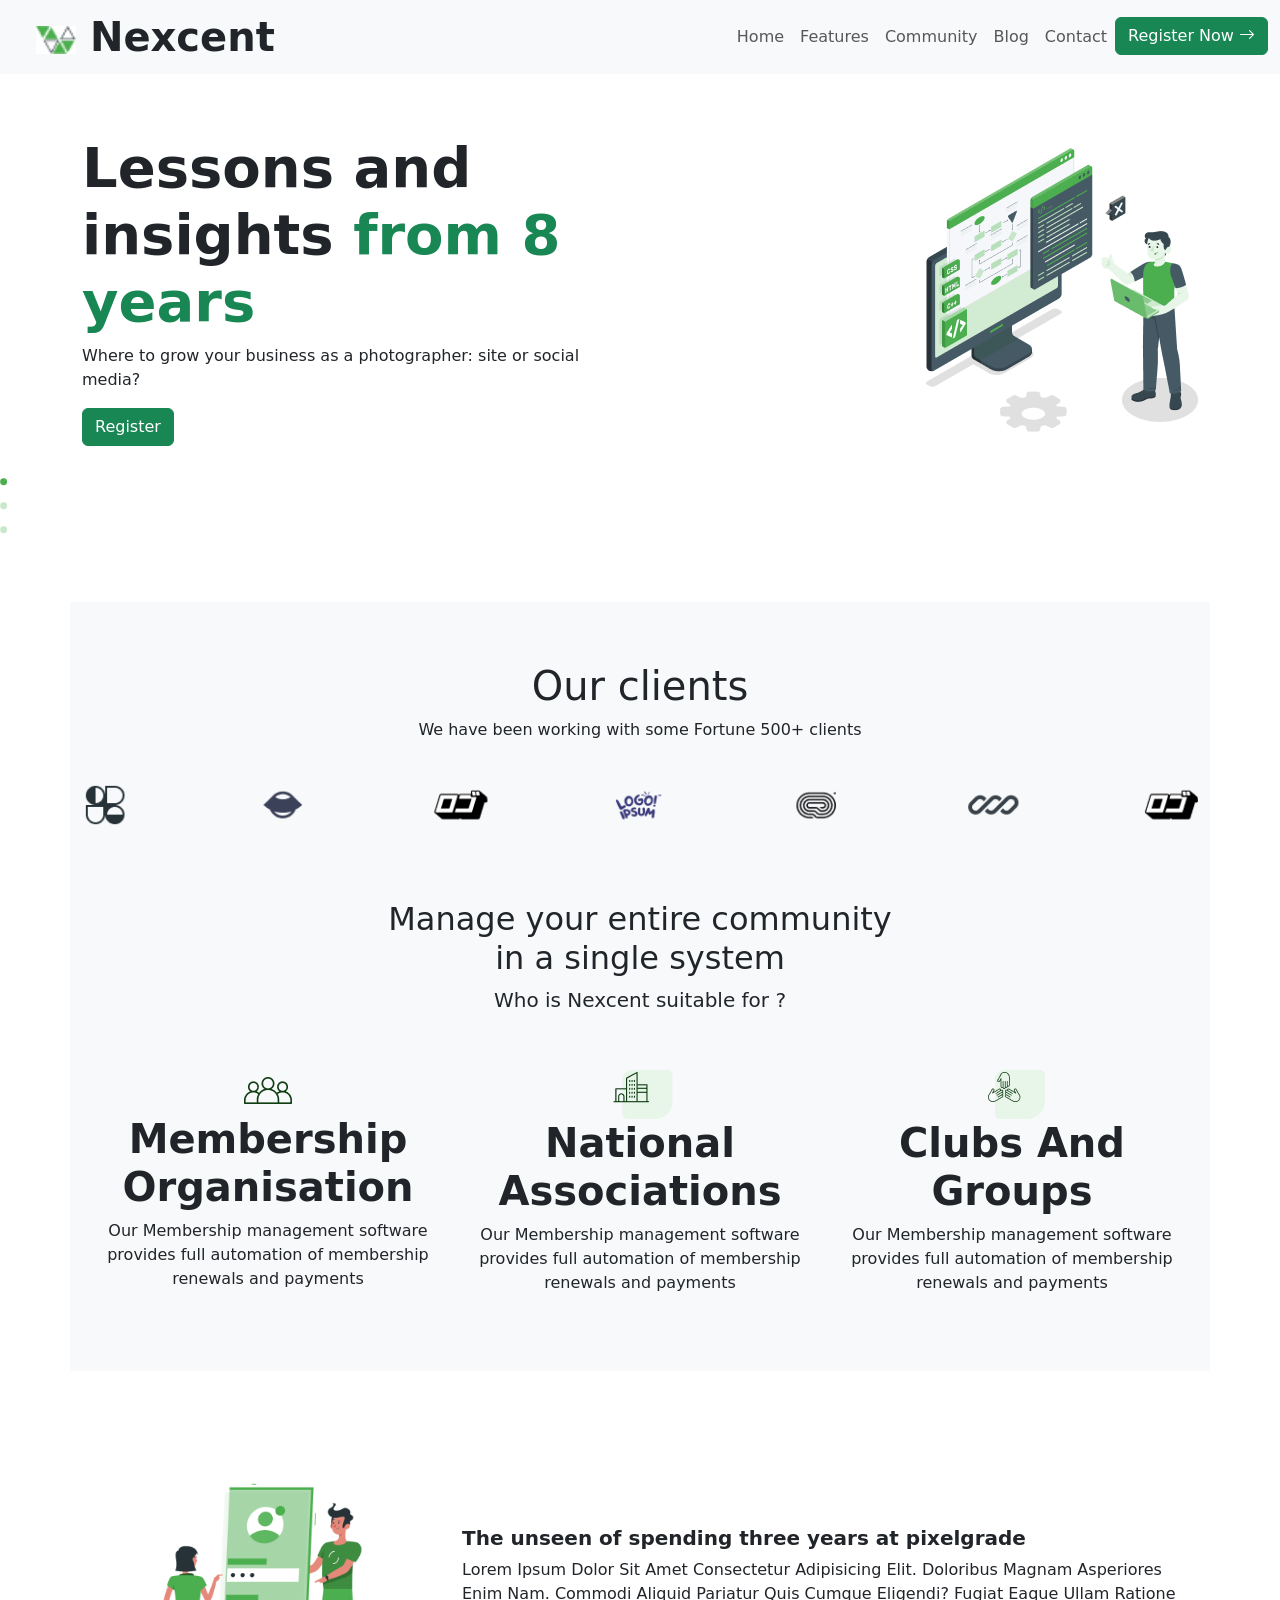
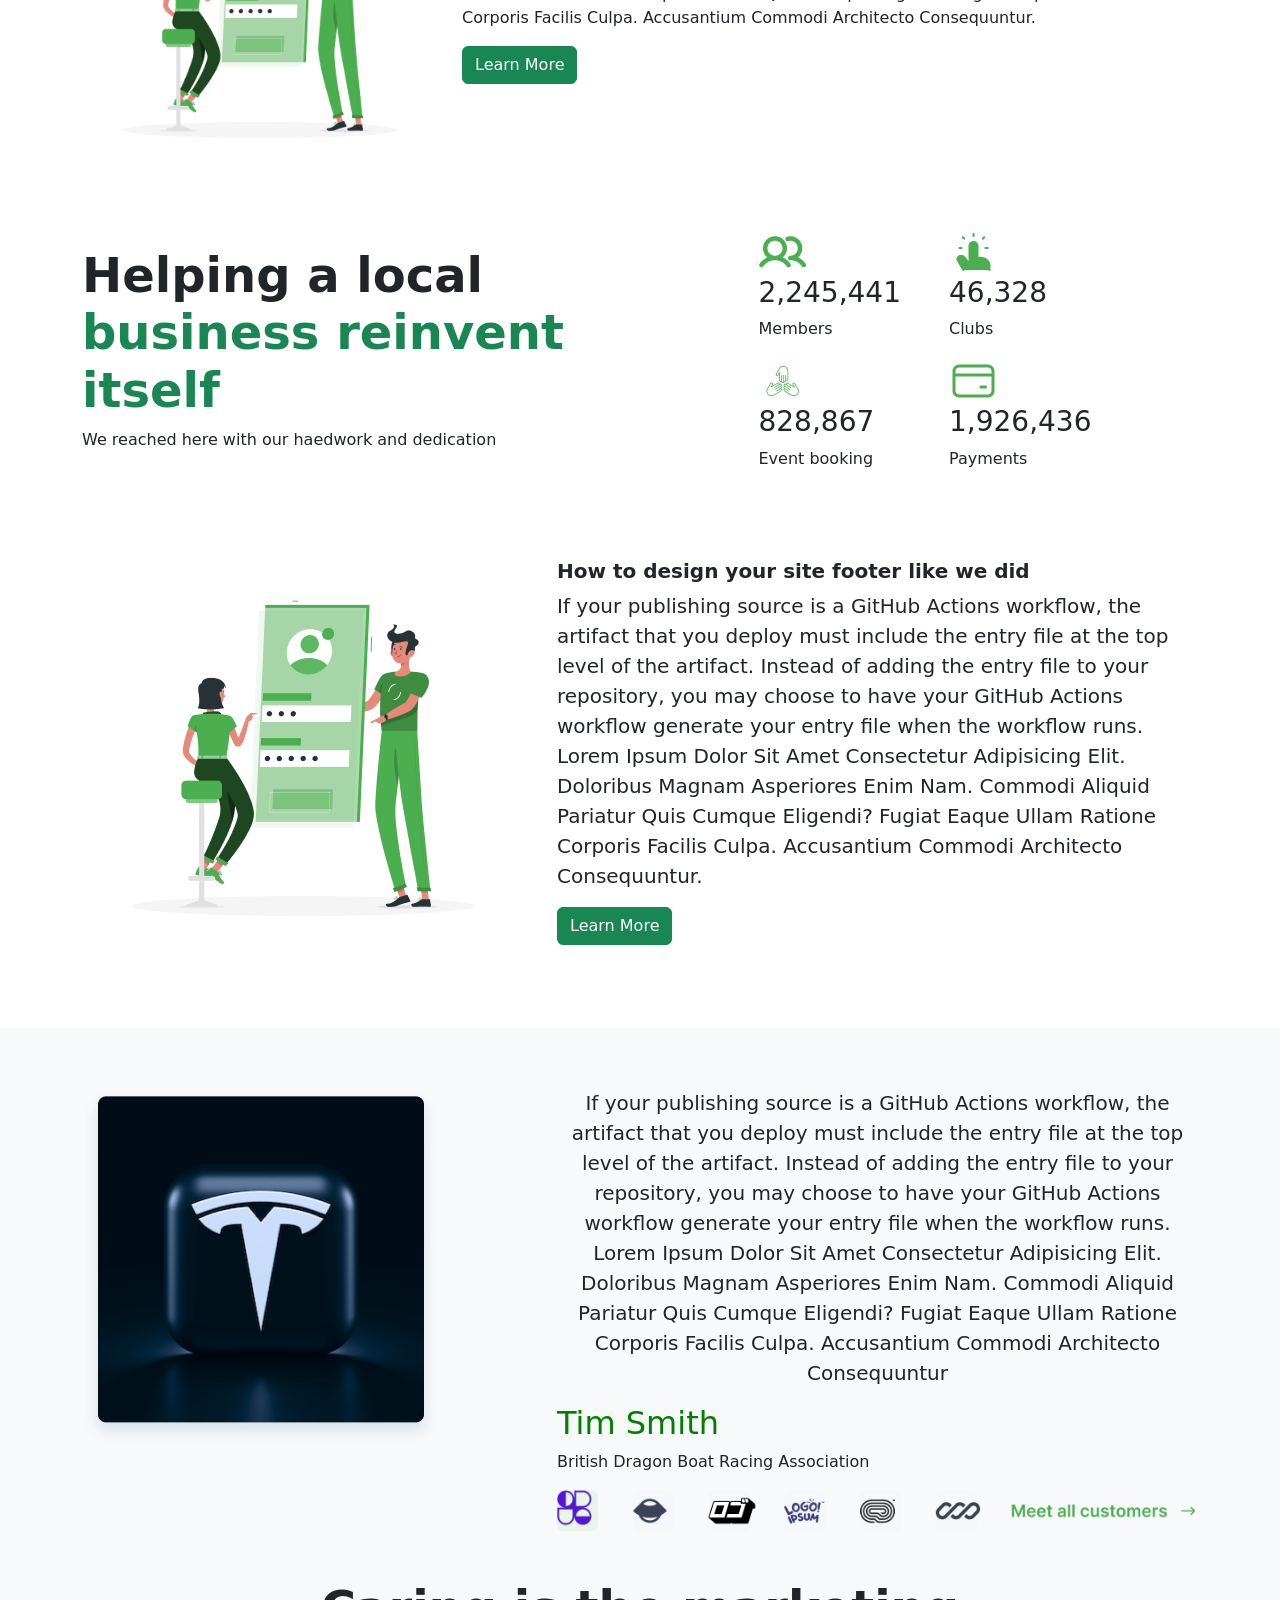
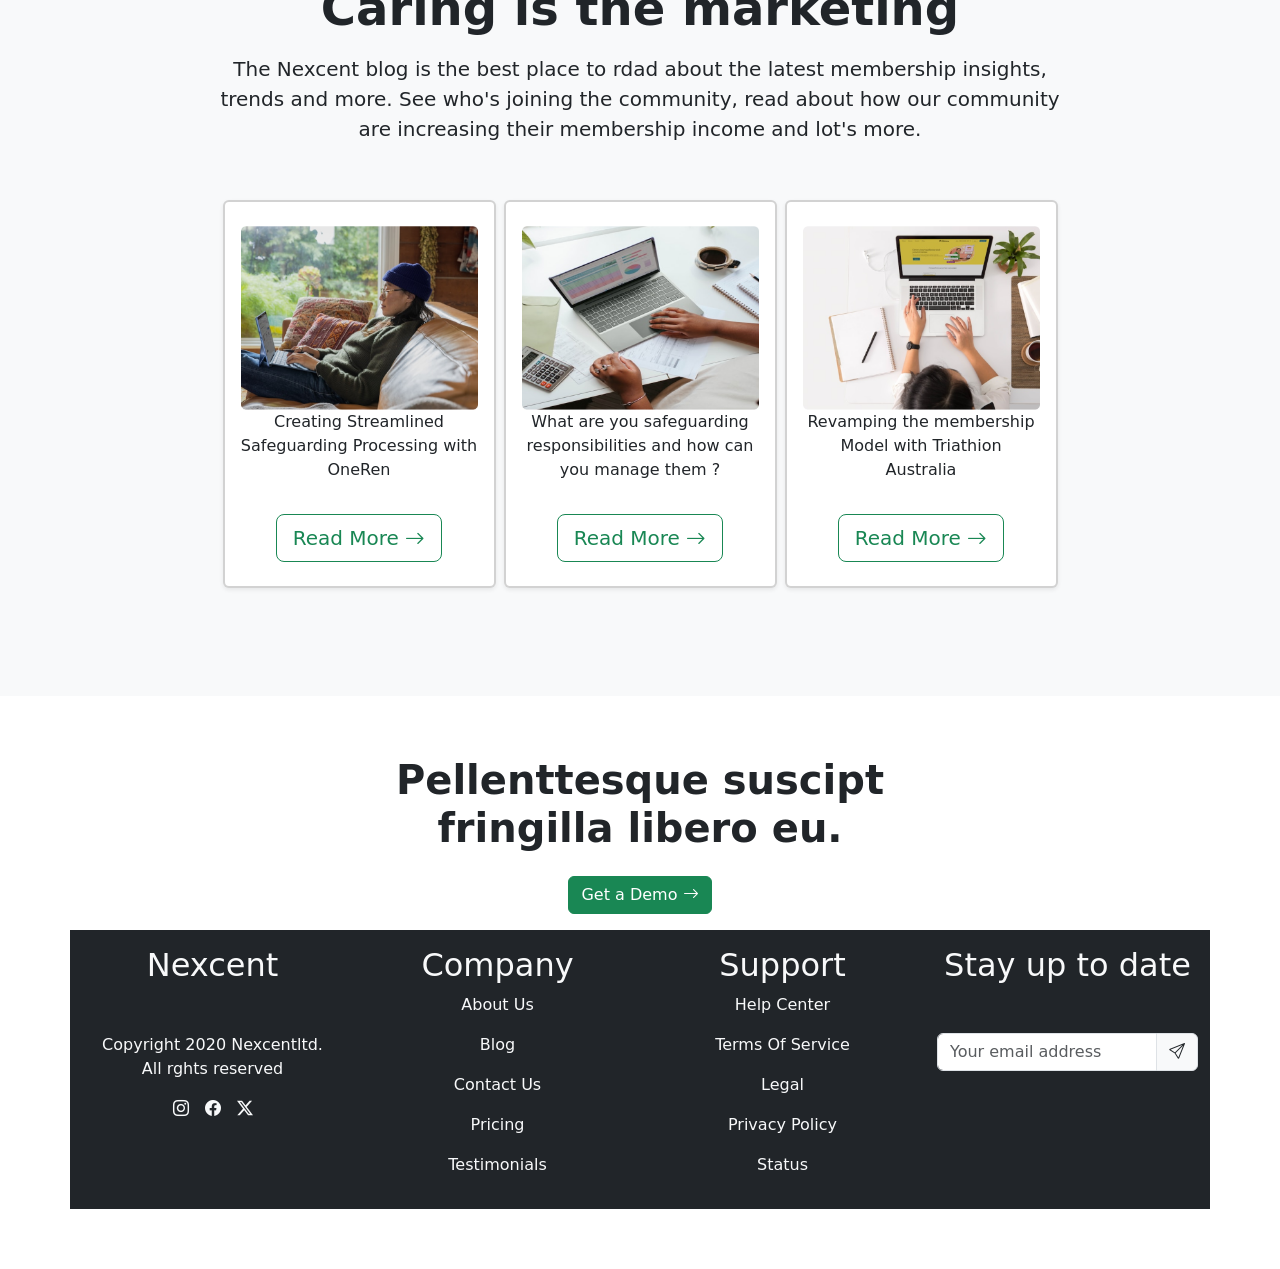
==== index.html @ fe2776ac "Add files via upload" ====
<!DOCTYPE html>
<html lang="en">
<head>
    <meta charset="UTF-8">
    <meta name="viewport" content="width=device-width, initial-scale=1.0">
    <link href="https://cdn.jsdelivr.net/npm/bootstrap@5.0.2/dist/css/bootstrap.min.css" rel="stylesheet" integrity="sha384-EVSTQN3/azprG1Anm3QDgpJLIm9Nao0Yz1ztcQTwFspd3yD65VohhpuuCOmLASjC" crossorigin="anonymous">
    <link rel="stylesheet" href="https://cdn.jsdelivr.net/npm/bootstrap-icons@1.11.3/font/bootstrap-icons.min.css">
    <title>Nexcent</title>
    <style>
        section{
            padding: 60px 0;
        }
    </style>
</head>
<body>
    <nav class="navbar navbar-expand-md navbar-light bg-light ">
        <div class="container-xxl">
            <a href="#intro" class="navbar-brand">
                <span class="fw-bold text-dark display-6  ms-4">
                    <img src="Icon.jpg" alt="" width="40px">
                    Nexcent
                </span>
            </a>
            <!--toggle for mobile nav-->
            <button class="navbar-toggler" type="button" data-bs-toggle="collapse" data-bs-target="#main-nav" aria-controls="main-nav" aria-expanded="false" aria-label="Toggle navigation">
                <span class="navbar-toggler-icon"></span>
            </button>

            <div class="collapse navbar-collapse justify-content-end align-center" id="main-nav">
                <ul class="navbar-nav">
                    <li class="nav-item"><a href="#home" class="nav-link">Home</a></li>
                    <li class="nav-item"><a href="#features" class="nav-link">Features</a></li>
                    <li class="nav-item"><a href="#community" class="nav-link">Community</a></li>
                    <li class="nav-item"><a href="#blog" class="nav-link">Blog</a></li>
                    <li class="nav-item"><a href="#contact" class="nav-link">Contact</a></li>
                    <li class="nav-item"><a href="#register" class="btn btn-success">Register Now <i class="bi bi-arrow-right"></i></a></li>
                </ul>
            </div>
        
        </div>
    </nav>

    <!--new section-->
    <section class="" id="home">
        <div class="container-lg">
            <div class="row justify-content-center align-items-center ">
                <div class="col-md-6  justify-content-center align-items-center text-center text-md-start">
                    <h2 class="display-4 fw-bold ">Lessons and insights <span class="text-success ">from 8 years</span></h2>
                    <p>Where to grow your business as a photographer: site or social media?</p>
                    <button class="btn btn-success">Register</button>
                </div>
                <div class="col-md-6 align-content-center justify-content-center d-md-block d-none ">
                    <img src="./Illustration.png" alt="" class="img-fluid position-relative start-50 ">
                </div>       
            </div>
        </div>
        
        
    </div>
    <div class="d-flex justify-content-center mt-4 d-md-block d-none ">
        <div class=""><svg width="8" height="8" viewBox="0 0 8 8" fill="none" xmlns="http://www.w3.org/2000/svg">
            <circle cx="3.64075" cy="3.79797" r="3.48035" fill="#4CAF4F"/>
            </svg>
            </div>
        <div class=""><svg width="8" height="8" viewBox="0 0 8 8" fill="none" xmlns="http://www.w3.org/2000/svg">
            <circle opacity="0.3" cx="3.69928" cy="3.79797" r="3.48035" fill="#4CAF4F"/>
            </svg></div>
        <div class=""><svg width="8" height="8" viewBox="0 0 8 8" fill="none" xmlns="http://www.w3.org/2000/svg">
            <circle opacity="0.3" cx="3.69928" cy="3.79797" r="3.48035" fill="#4CAF4F"/>
            </svg>
            </div>
    </div> 
    </section>

    <!--new section-->
    <section class="container-lg bg-light" id="community">
        <div class="justify-content-center text-center  align-items-center">
            <h1>Our clients</h1>
            <p>We have been working with some Fortune 500+ clients</p>
            <img src="./Clients Logos.png" alt="" class="img-fluid ">
        </div>

        <div class="justify-content-center text-center  align-items-center my-5 ">
            <h2>Manage your entire community <br> in a single system</h2>
            <p class="lead">Who is Nexcent suitable for ?</p>
        </div>

        <div class="container-lg">
            <div class="row justify-content-around align-items-center ">
                <div class="col-md-4 text-center " id="">
                    <img src="./Icon (1).png" alt="">
                    <h1 class="display-6 fw-bold ">Membership Organisation</h1>
                    <p>Our Membership management software provides full automation of membership renewals and payments</p>
                </div>
                <div class="col-md-4 text-center " id="">
                    <img src="./Icon (2).png" alt="">
                    <h1 class="display-6 fw-bold ">National Associations</h1>
                    <p>Our Membership management software provides full automation of membership renewals and payments</p>
                </div>
                <div class="col-md-4 text-center " id="">
                    <img src="./Icon (3).png" alt="">
                    <h1 class="display-6 fw-bold ">Clubs And Groups</h1>
                    <p>Our Membership management software provides full automation of membership renewals and payments</p>
                </div>    
            </div>
    </section>

    <!--new section-->

    <section id="features" class="">
        <div class="container-lg">
            <div class="row">
                <div class="col-md-4 d-md-block d-none ">
                    <img src="./Frame 35.png" alt="" class="img-fluid ">
                </div>
                <div class="col-md-8 justify-content-center align-items-center align-content-center ">
                    <h1 class="lead fw-bold ">The unseen of spending three years at pixelgrade</h1>
                    <p>Lorem Ipsum Dolor Sit Amet Consectetur Adipisicing Elit. Doloribus Magnam Asperiores Enim Nam. Commodi Aliquid Pariatur Quis Cumque Eligendi? Fugiat Eaque Ullam Ratione Corporis Facilis Culpa. Accusantium Commodi Architecto Consequuntur.</p>
    
                    <a href="#" class="btn btn-success">Learn More</a>
                </div>
    
            </div>
        </div>

        <div class="container-lg my-5 ">
            <div class="row">
                <div class="col-md-6 justify-content-center align-content-center ">
                    <h1 class="display-5 fw-bold ">Helping a local <br><span class="text-success ">business reinvent itself</span></h1>
                    <p>We reached here with our haedwork and dedication</p>
                </div>

                <div class="col-md-6 justify-content-center align-items-center ">
                    <div class="d-flex justify-content-center gap-5 ">
                        <div class="">
                            <img src="./Icon (4).png" alt="" id="icon">
                            <h3>2,245,441</h3>
                            <p>Members</p>
        
                            <img src="./Icon (5).png" alt="" id="icon">
                            <h3>828,867</h3>
                            <p>Event booking</p>
                        </div>
                        <div class="">
                            <img src="./Icon (6).png" alt="" id="icon">
                            <h3>46,328</h3> 
                            <p>Clubs</p>
        
                            <img src="./Icon (7).png" alt="" id="icon">
                            <h3>1,926,436</h3>
                            <p>Payments</p>
                        </div>
                    </div>
                </div>
            </div> 
        </div>
        
        <div class="container-lg mt-3 ">
            <div class="row">
                <div class="col-md-5 justify-content-center align-items-center ">
                    <img src="./Frame 35.png" alt="" class="img-fluid ">
                </div>

                <div class="col-md-7 justify-content-center align-items-center mt-4  ">
                    <h1 class="lead fw-bold ">How to design your site footer like we did</h1>
                    <p class="lead">If your publishing source is a GitHub Actions workflow, the artifact that you deploy must include the entry file at the top level of the artifact. Instead of adding the entry file to your repository, you may choose to have your GitHub Actions workflow generate your entry file when the workflow runs. Lorem Ipsum Dolor Sit Amet Consectetur Adipisicing Elit. Doloribus Magnam Asperiores Enim Nam. Commodi Aliquid Pariatur Quis Cumque Eligendi? Fugiat Eaque Ullam Ratione Corporis Facilis Culpa. Accusantium Commodi Architecto Consequuntur.</p>
    
                    <a href="#" class="btn btn-success">Learn More</a>
                </div>
            </div>
        </div>
    </section>

    <!--new section-->

    <section class="bg-light" id="blog">
        <div class="container-lg">
            <div class="row">
                <div class="col-md-5 justify-content-center align-items-center">
                    <img src="./image 9.png" alt="" class="img-fluid">
                </div>

                <div class="col-md-7 ">
                    <p class="text-center lead">If your publishing source is a GitHub Actions workflow, the artifact that you deploy must include the entry file at the top level of the artifact. Instead of adding the entry file to your repository, you may choose to have your GitHub Actions workflow generate your entry file when the workflow runs. Lorem Ipsum Dolor Sit Amet Consectetur Adipisicing Elit. Doloribus Magnam Asperiores Enim Nam. Commodi Aliquid Pariatur Quis Cumque Eligendi? Fugiat Eaque Ullam Ratione Corporis Facilis Culpa. Accusantium Commodi Architecto Consequuntur</p>
    
                    <h2 style="color: green;">Tim Smith</h2>
    
                    <p>British Dragon Boat Racing Association</p>
    
                    <img src="./Frame 14.png" alt="" width="100%" class="img-fluid ">
                </div>
            </div>
        </div>

        <div class="text-center my-5 ">
            <h1 class="display-5 fw-bold my-3 ">Caring is the marketing</h1>
            <p class="lead">The Nexcent blog is the best place to rdad about the latest membership insights, <br> trends and more. See who's joining the community, read about how our community  <br> are increasing their membership income and lot's more. </p>
        </div>


        <div class="container-lg">
            <div class="row my-5 align-items-center justify-content-center g-2">
                <div class="col-8 col-lg-4 col-xl-3">
                    <div class="card border-2 shadow-sm ">
                        <div class="card-body text-center py-4">
                            <img src="./image 18.png" alt="" class="img-fluid ">
                            <p>Creating Streamlined <br>Safeguarding Processing with <br>OneRen</p>
                            <a href="#" class="btn btn-outline-success btn-lg mt-3">Read More <i class="bi bi-arrow-right"></i></a>
                        </div>
                    </div>
                </div>

                <div class="col-8 col-lg-4 col-xl-3">
                    <div class="card border-2 shadow-sm ">
                        <div class="card-body text-center py-4">
                            <img src="./image 19.png" alt="" class="img-fluid ">
                            <p>What are you safeguarding <br>responsibilities and how can <br>you manage them ?</p>
                            <a href="#" class="btn btn-outline-success btn-lg mt-3">Read More <i class="bi bi-arrow-right"></i></a>
                        </div>
                    </div>
                </div>
                
                <div class="col-8 col-lg-4 col-xl-3">
                    <div class="card border-2 shadow-sm ">
                        <div class="card-body text-center py-4">
                            <img src="./image 20.png" alt="" class="img-fluid ">
                            <p>Revamping the membership <br> Model with Triathion <br> Australia</p>
                            <a href="#" class="btn btn-outline-success btn-lg mt-3">Read More <i class="bi bi-arrow-right"></i></a>
                        </div>
                    </div>
                </div>
            </div>
        </div>
    </section>


    <!--new section-->
    <section id="contact">
        <div class="container text-center align-items-center justify-content-center ">
            <h1 class="display-6 fw-bold">Pellenttesque suscipt <br> fringilla libero eu.</h1>
            <a href="#" class="btn btn-success my-3 ">Get a Demo <i class="bi bi-arrow-right"></i></a>
        </div>

        <div class="container-lg bg-dark text-light  ">
            <div class="row text-center py-3 ">
                <div class="col">
                    <h2>Nexcent</h2>
                    <p class="align-items-center mt-md-5">Copyright 2020 Nexcentltd. <br> All rghts reserved</p>
                    <div class="d-flex gap-3 justify-content-center ">
                        <div>
                            <i class="bi bi-instagram"></i>
                        </div>
                        <div>
                            <i class="bi bi-facebook"></i>
                        </div>
                        <div>
                            <i class="bi bi-twitter-x"></i>
                        </div>
                    </div>    
                </div>

                <div class="col">
                    <div>
                        <h2>Company</h2>
                            <p><a href="#" class="text-decoration-none text-light">About Us</a></p>
                            <p><a href="#" class="text-decoration-none text-light">Blog</a></p>
                            <p><a href="#" class="text-decoration-none text-light">Contact Us</a></p>
                            <p><a href="#" class="text-decoration-none text-light">Pricing</a></p>
                            <p><a href="#" class="text-decoration-none text-light">Testimonials</a></p>
                    </div>
                </div>

                <div class="col">
                    <h2>Support</h2>
                    <p><a href="#" class="text-decoration-none text-light">Help Center</a></p>
                    <p><a href="#" class="text-decoration-none text-light">Terms Of Service</a></p>
                    <p><a href="#" class="text-decoration-none text-light">Legal</a></p>
                    <p><a href="#" class="text-decoration-none text-light">Privacy Policy</a></p>
                    <p><a href="#" class="text-decoration-none text-light">Status</a></p>
                </div>

                <div class="col">
                    <h2 class="mb-5">Stay up to date</h2>
                    <form>
                        <div class="mb-4 input-group">
                            <input type="email" placeholder="Your email address" class="form-control ">
                            <span class="input-group-text ">
                                <i class="bi bi-send"></i>
                            </span>
                        </div>
                    </form>
                </div>
            </div>
        </div>
        
    </section>

    <script src="https://cdn.jsdelivr.net/npm/bootstrap@5.0.2/dist/js/bootstrap.bundle.min.js" integrity="sha384-MrcW6ZMFYlzcLA8Nl+NtUVF0sA7MsXsP1UyJoMp4YLEuNSfAP+JcXn/tWtIaxVXM" crossorigin="anonymous"></script>
</body>
</html>
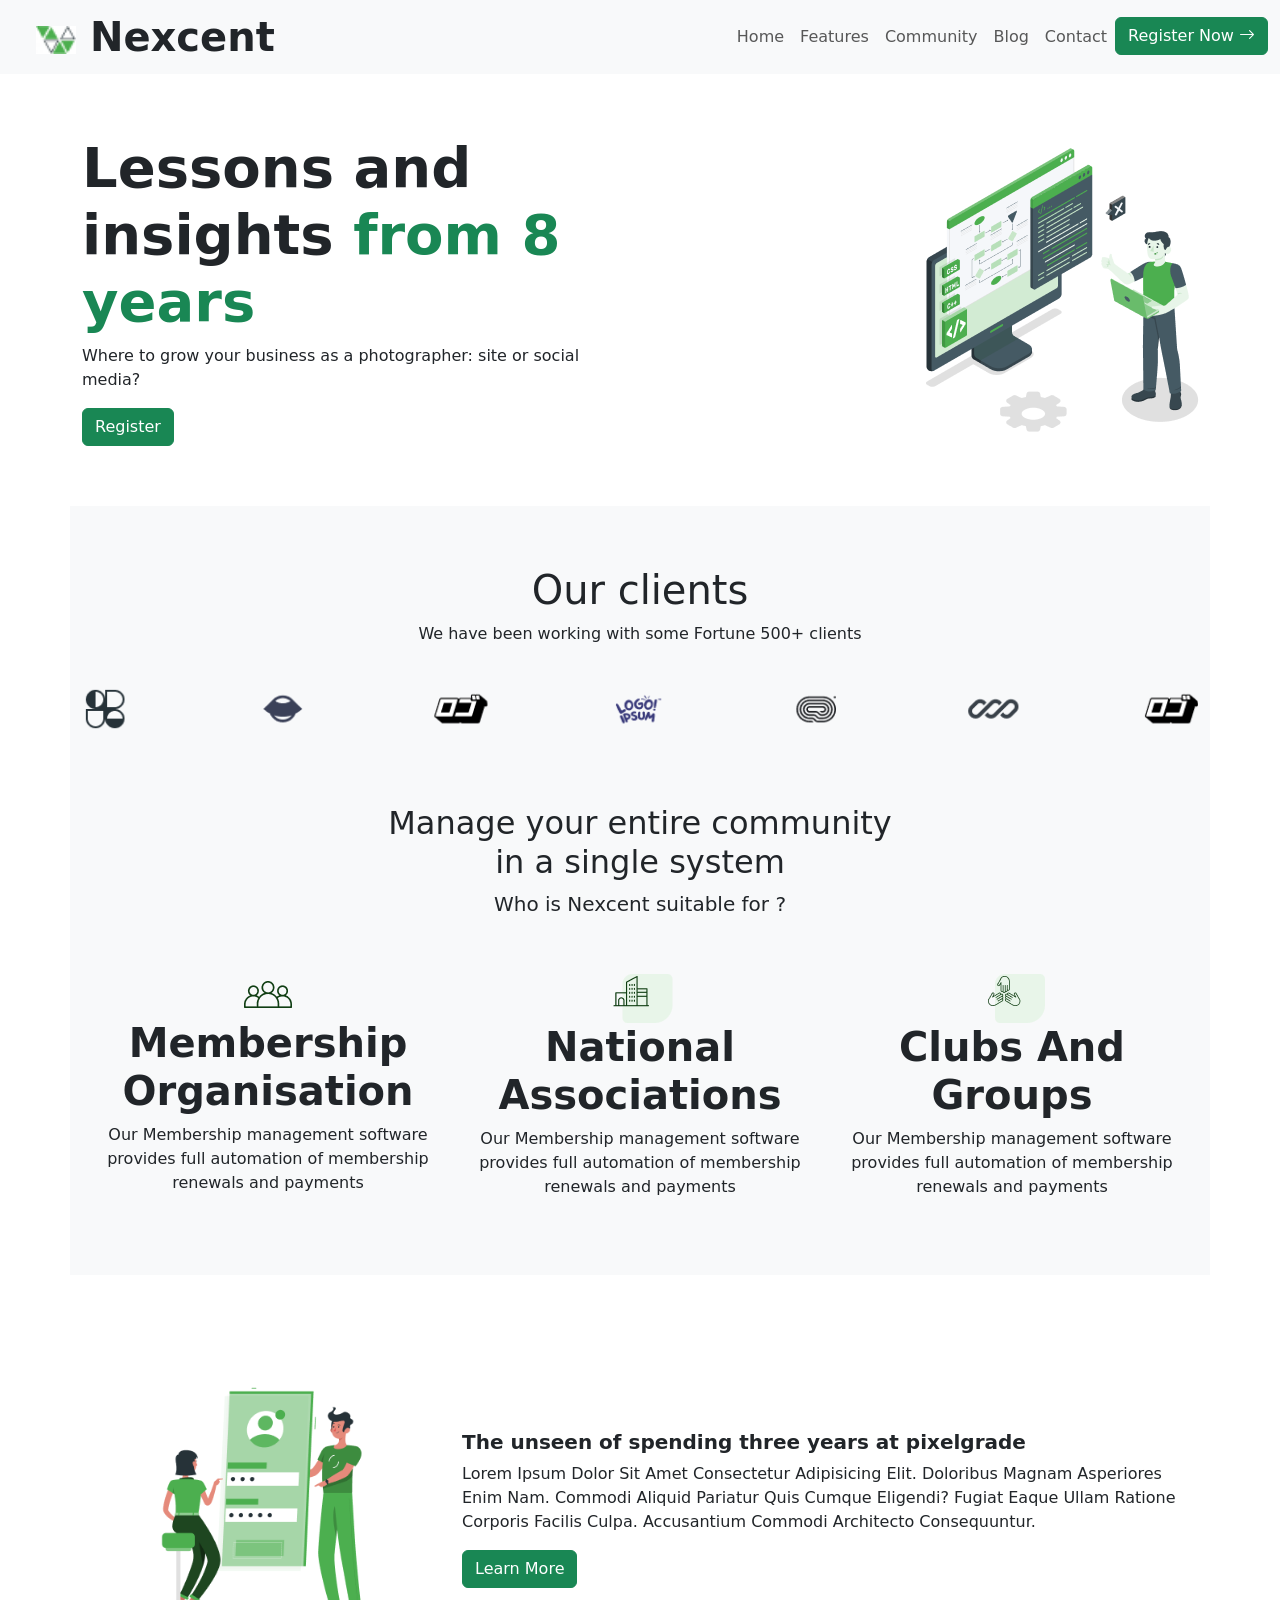
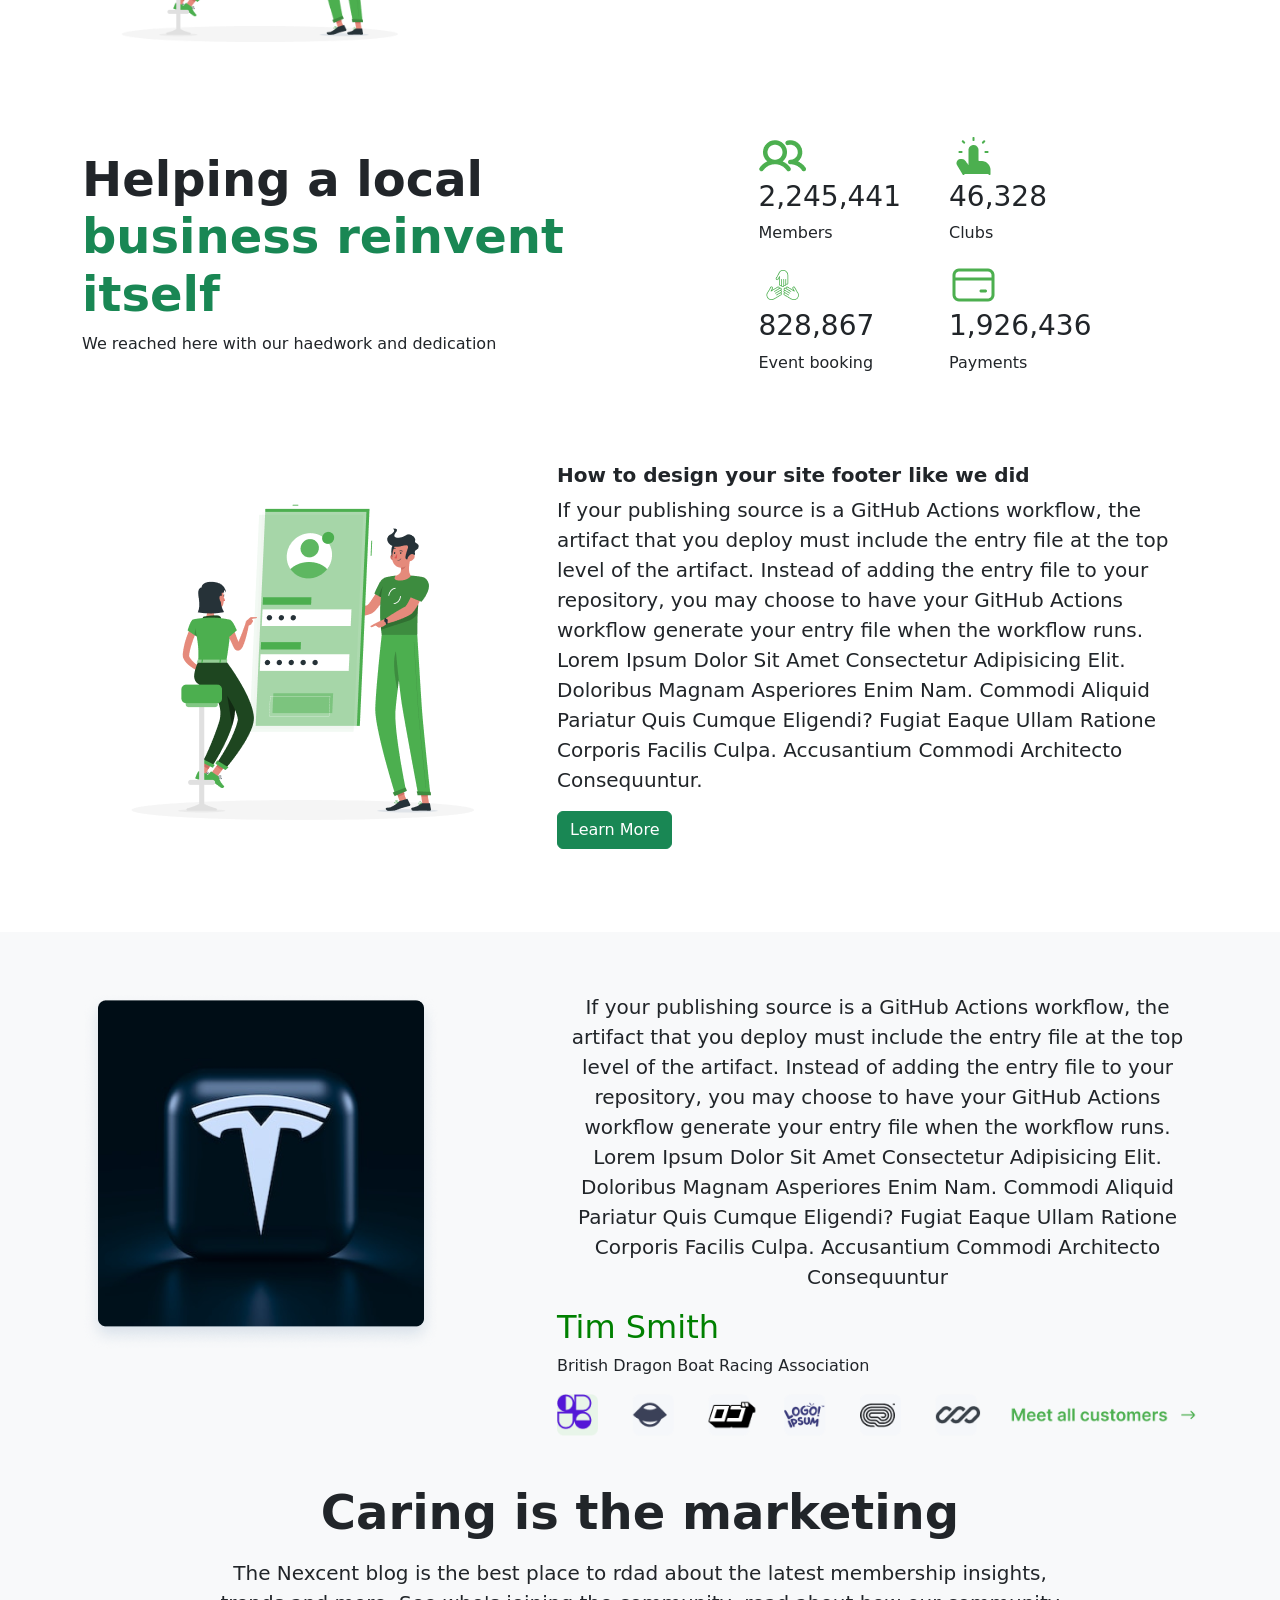
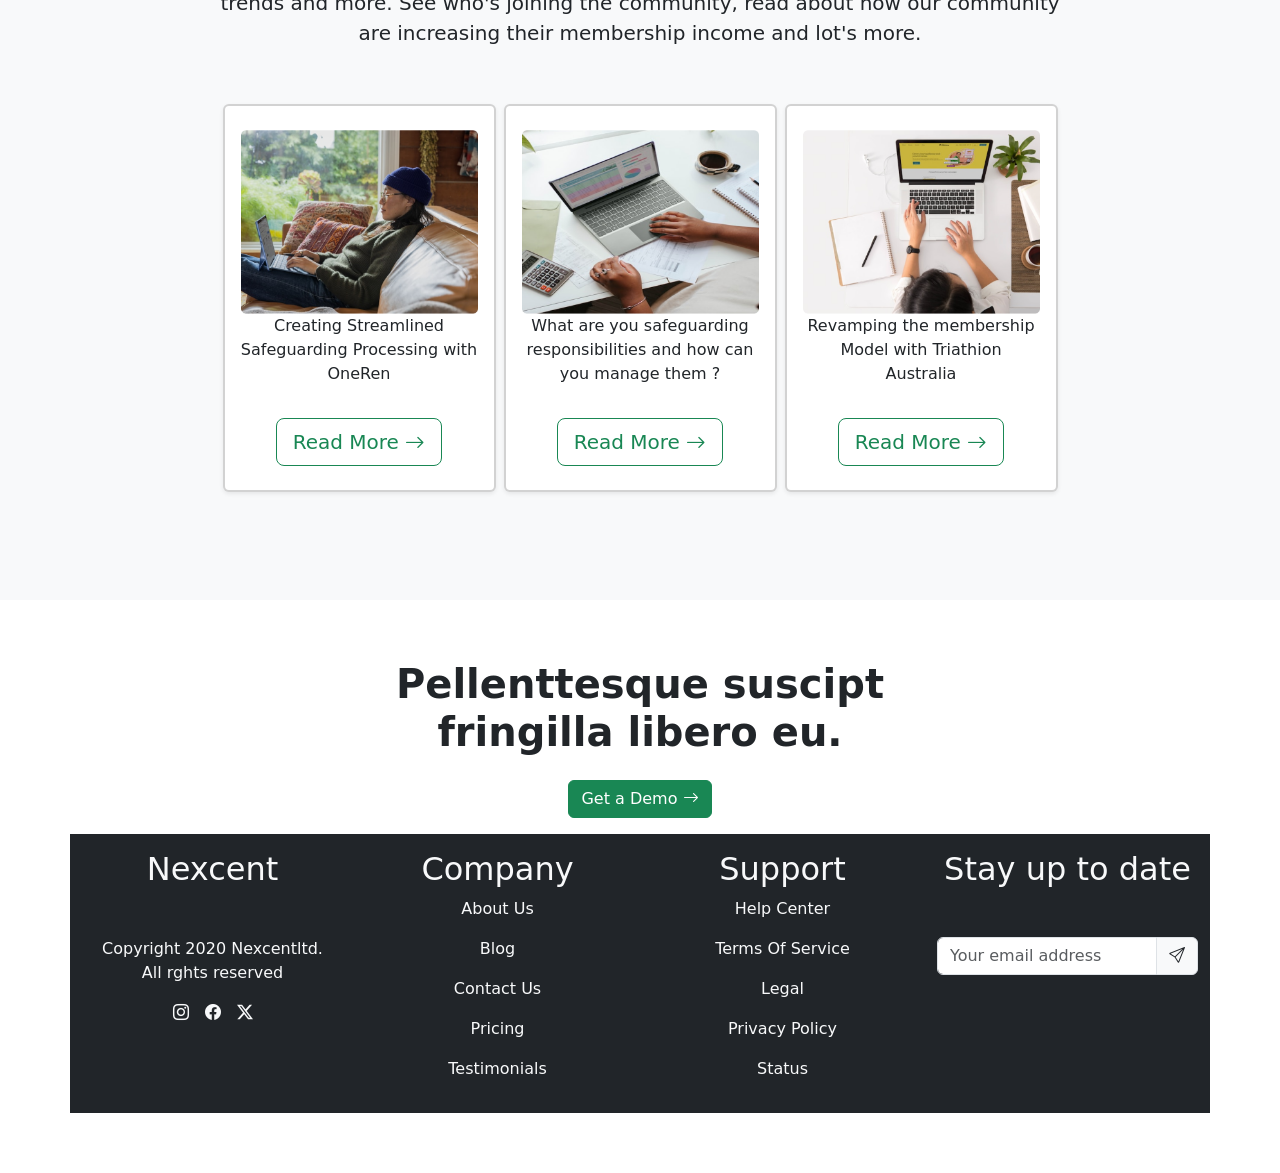
==== commit 987f7f45: "Update index.html" ====
--- a/index.html
+++ b/index.html
@@ -33,7 +33,7 @@
                     <li class="nav-item"><a href="#community" class="nav-link">Community</a></li>
                     <li class="nav-item"><a href="#blog" class="nav-link">Blog</a></li>
                     <li class="nav-item"><a href="#contact" class="nav-link">Contact</a></li>
-                    <li class="nav-item"><a href="#register" class="btn btn-success">Register Now <i class="bi bi-arrow-right"></i></a></li>
+                    <li class="nav-item"><a href="#" class="btn btn-success" id="register">Register Now <i class="bi bi-arrow-right"></i></a></li>
                 </ul>
             </div>
         
@@ -47,7 +47,7 @@
                 <div class="col-md-6  justify-content-center align-items-center text-center text-md-start">
                     <h2 class="display-4 fw-bold ">Lessons and insights <span class="text-success ">from 8 years</span></h2>
                     <p>Where to grow your business as a photographer: site or social media?</p>
-                    <button class="btn btn-success">Register</button>
+                    <a href="#" class="btn btn-success" id="register2">Register</a>
                 </div>
                 <div class="col-md-6 align-content-center justify-content-center d-md-block d-none ">
                     <img src="./Illustration.png" alt="" class="img-fluid position-relative start-50 ">
@@ -57,19 +57,6 @@
         
         
     </div>
-    <div class="d-flex justify-content-center mt-4 d-md-block d-none ">
-        <div class=""><svg width="8" height="8" viewBox="0 0 8 8" fill="none" xmlns="http://www.w3.org/2000/svg">
-            <circle cx="3.64075" cy="3.79797" r="3.48035" fill="#4CAF4F"/>
-            </svg>
-            </div>
-        <div class=""><svg width="8" height="8" viewBox="0 0 8 8" fill="none" xmlns="http://www.w3.org/2000/svg">
-            <circle opacity="0.3" cx="3.69928" cy="3.79797" r="3.48035" fill="#4CAF4F"/>
-            </svg></div>
-        <div class=""><svg width="8" height="8" viewBox="0 0 8 8" fill="none" xmlns="http://www.w3.org/2000/svg">
-            <circle opacity="0.3" cx="3.69928" cy="3.79797" r="3.48035" fill="#4CAF4F"/>
-            </svg>
-            </div>
-    </div> 
     </section>
 
     <!--new section-->
@@ -296,5 +283,25 @@
     </section>
 
     <script src="https://cdn.jsdelivr.net/npm/bootstrap@5.0.2/dist/js/bootstrap.bundle.min.js" integrity="sha384-MrcW6ZMFYlzcLA8Nl+NtUVF0sA7MsXsP1UyJoMp4YLEuNSfAP+JcXn/tWtIaxVXM" crossorigin="anonymous"></script>
+
+    <script>
+        function myFunction(){
+    document.getElementById('register').addEventListener("click", () =>{
+            window.location.href ="./register.html";
+            myFunction();
+         })
+
+         }
+        myFunction();
+
+        function myFunction1(){
+    document.getElementById('register2').addEventListener("click", () =>{
+            window.location.href ="./register.html";
+            myFunction1();
+         })
+
+         }
+        myFunction1();
+    </script>
 </body>
-</html>+</html>
